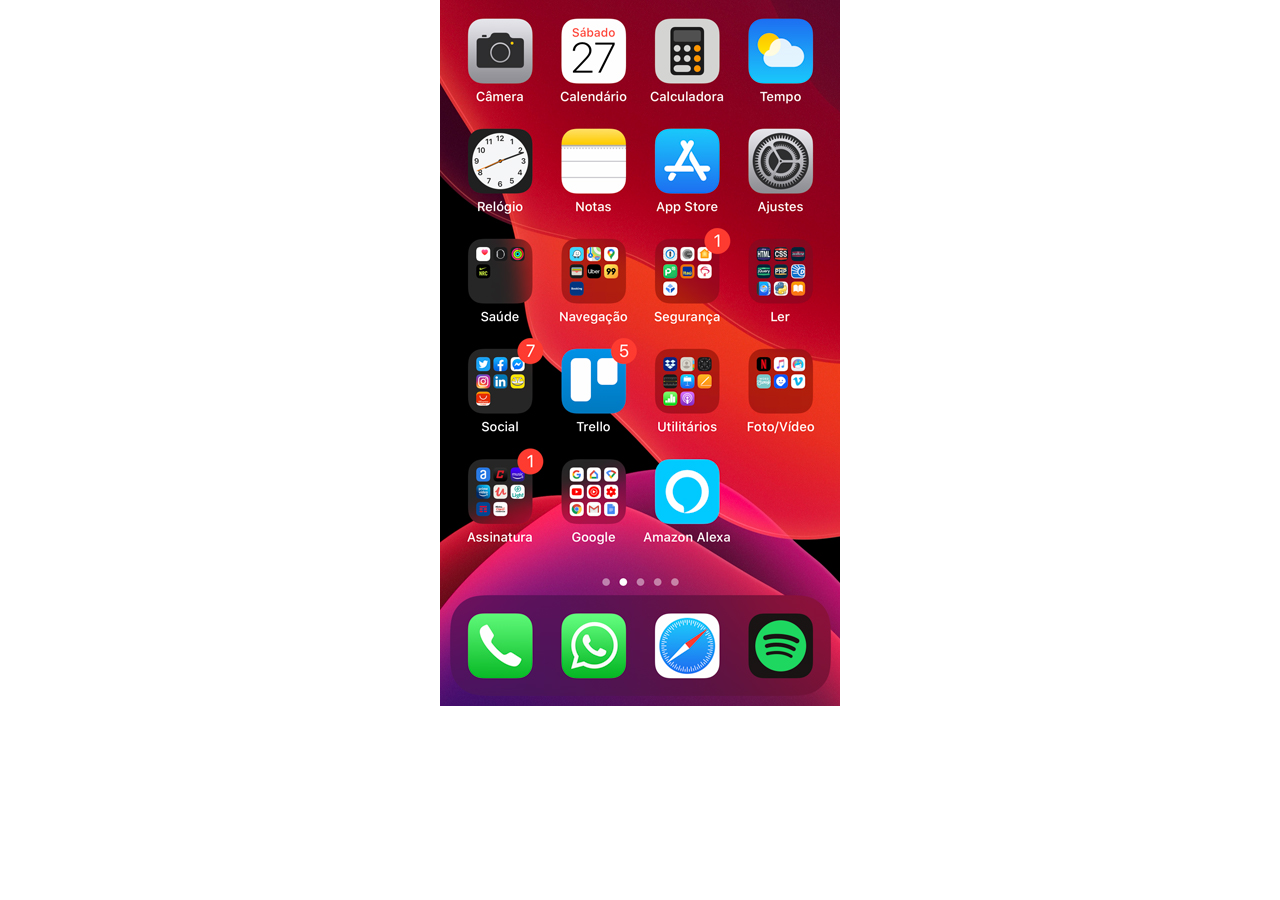
==== home.html @ 1f153db1 "add" ====
<!DOCTYPE html>
<html lang="pt-br">
<head>
    <meta charset="UTF-8">
    <meta name="viewport" content="width=device-width, initial-scale=1.0">
    <title>Home</title>
    <style>
        *{
            margin: 0px;
            padding: 0px;
        }
        body{
            background: url('./imagens/tela-home.jpg') no-repeat top center;
        }
    </style>
</head>
<body>
    
</body>
</html>
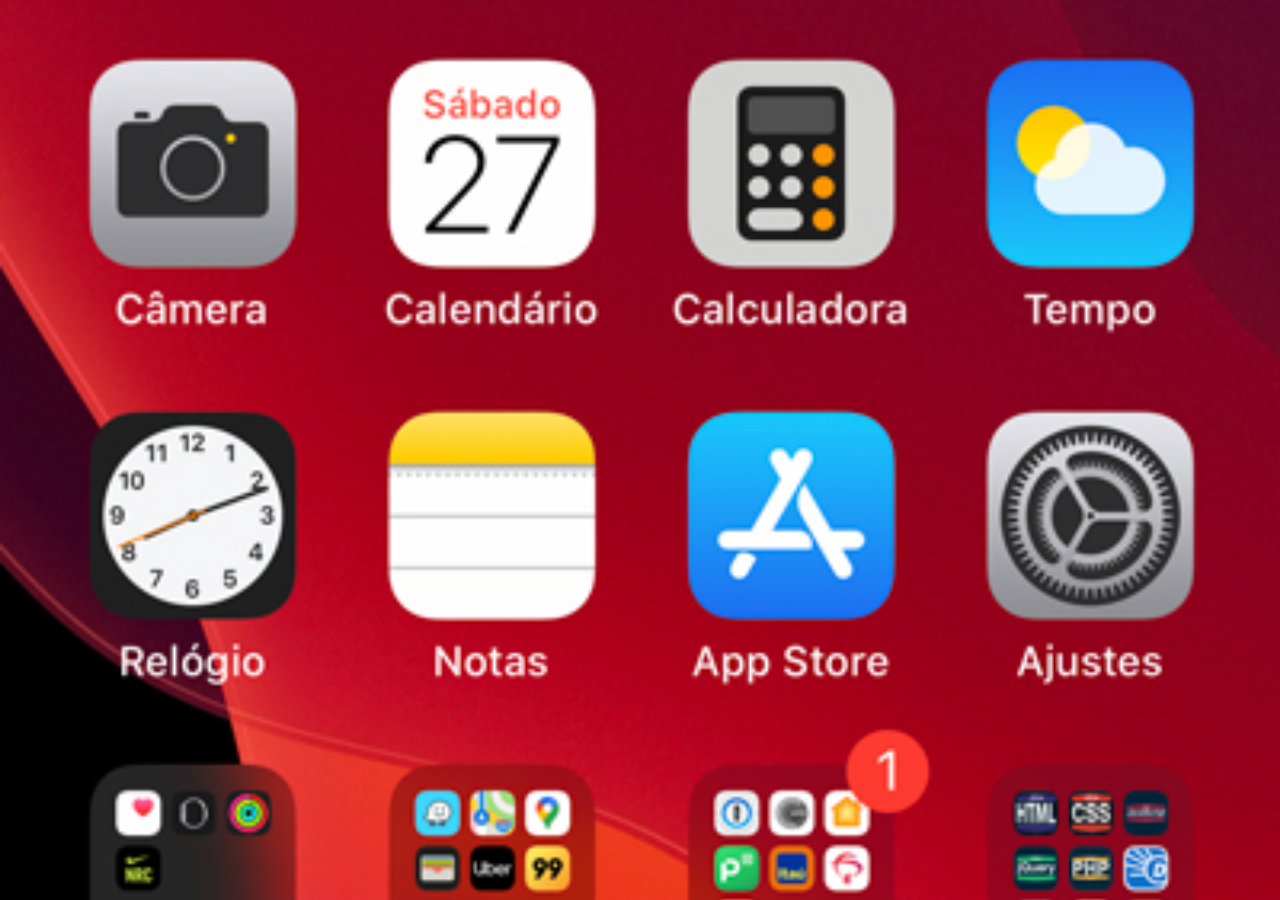
==== commit 927de47d: "modificacao" ====
--- a/home.html
+++ b/home.html
@@ -10,7 +10,10 @@
             padding: 0px;
         }
         body{
-            background: url('./imagens/tela-home.jpg') no-repeat top center;
+            height: 100vh;
+            width: 100vw;
+            background:  black url('./imagens/tela-home.jpg') no-repeat top center;
+            background-size: cover;
         }
     </style>
 </head>
